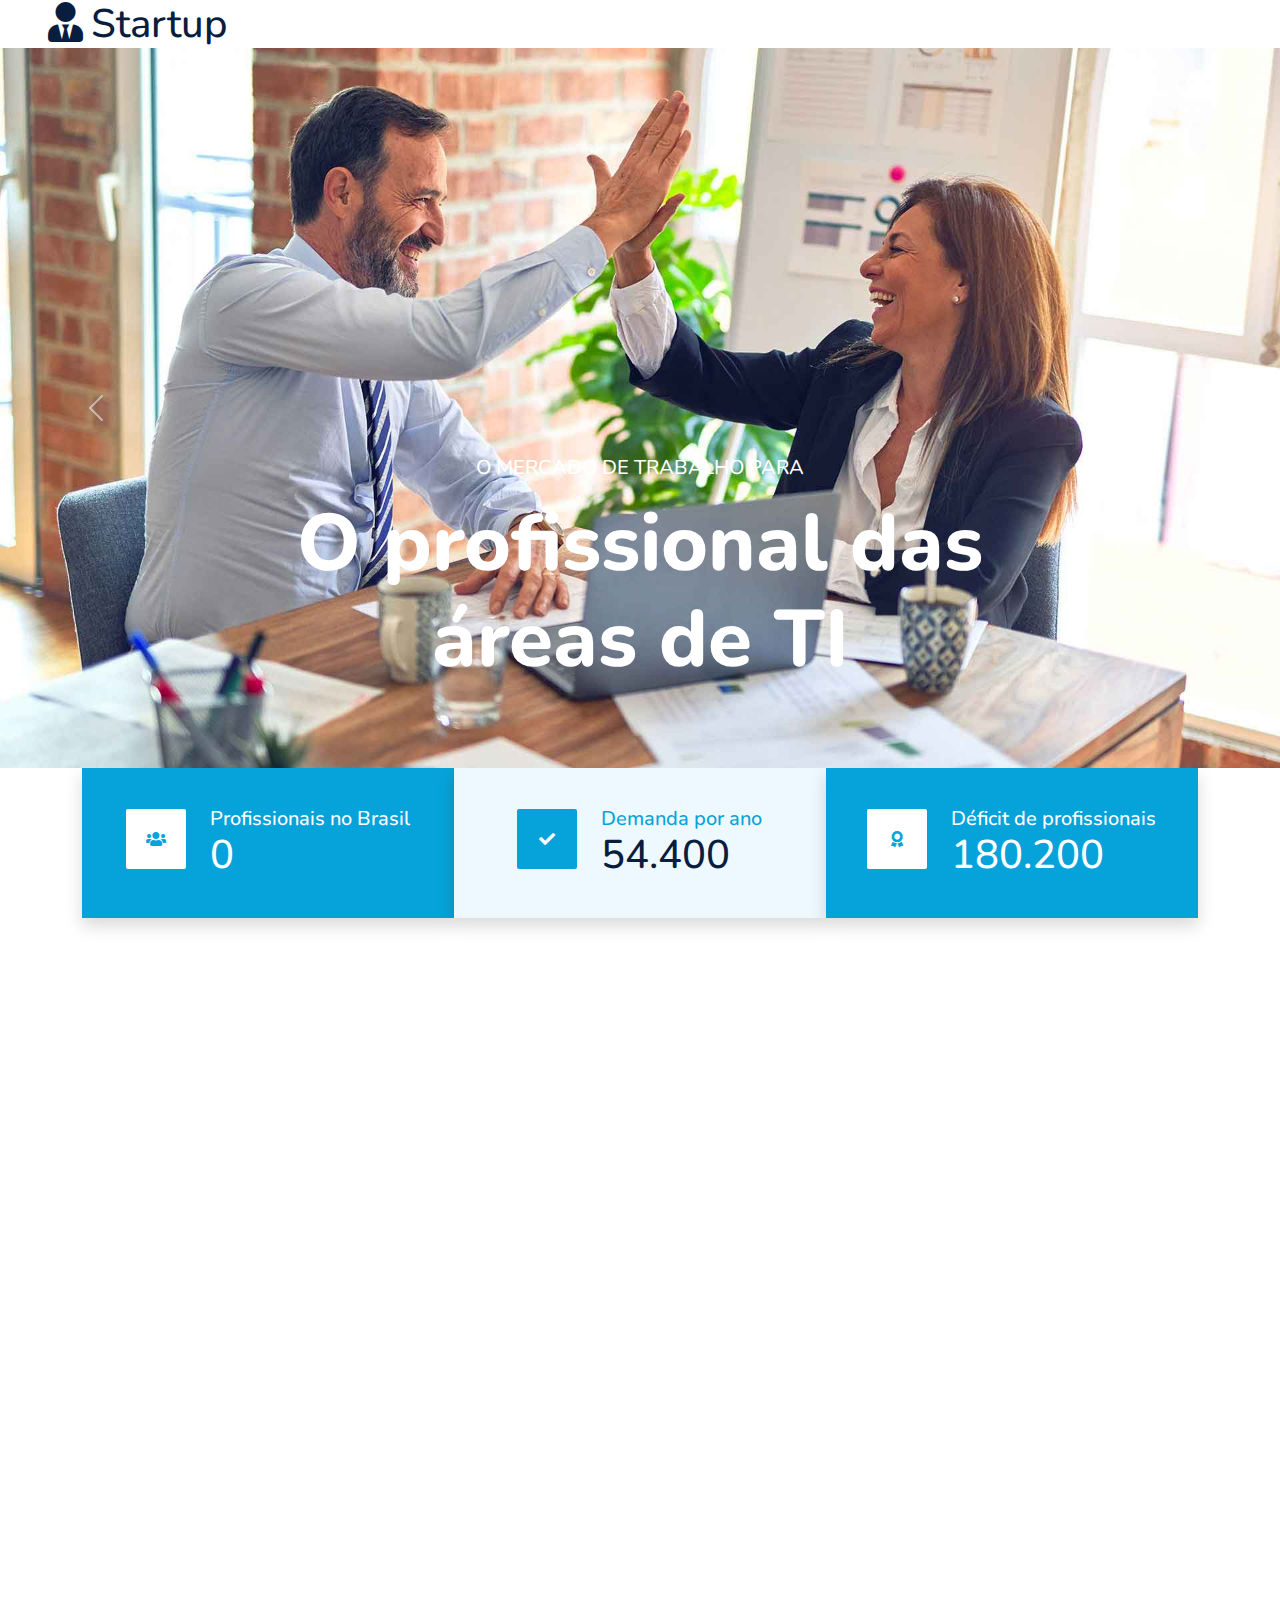
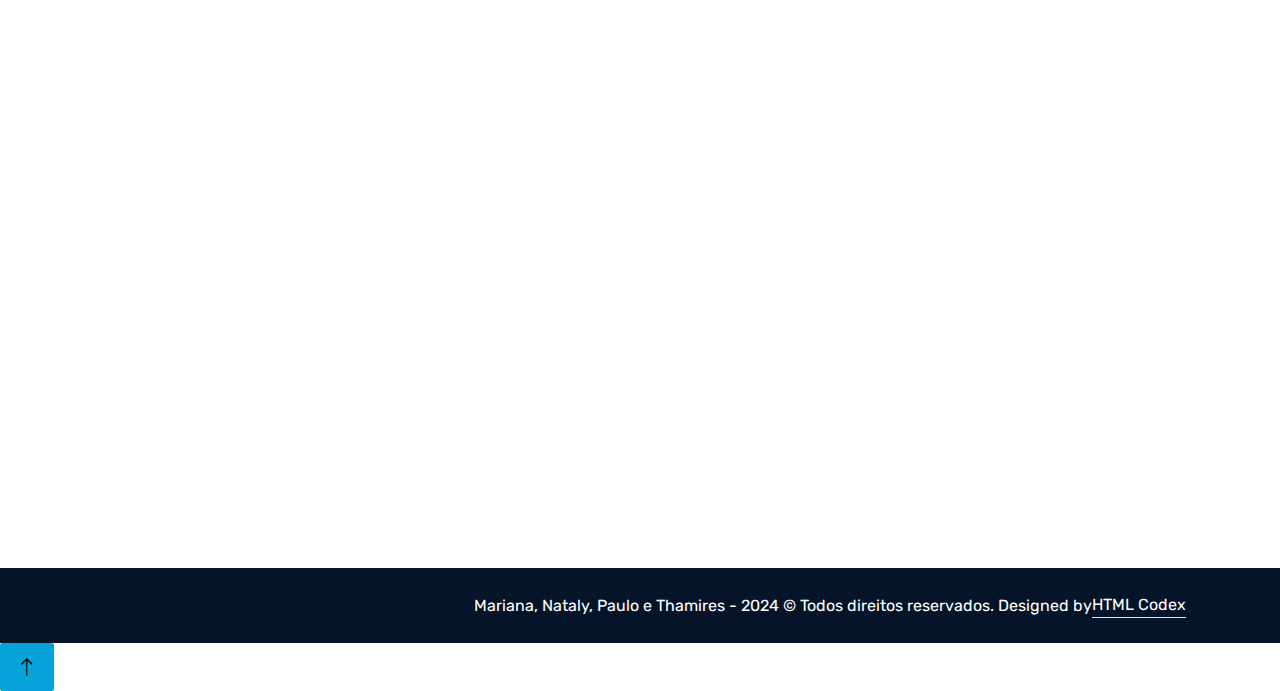
==== index.html @ 99ffc429 "tentativa 1" ====
<!DOCTYPE html>
<html lang="pt">

<head>
    <title>Profissional de TI</title>
    <meta charset="utf-8" />
    <meta name="viewport" content="width=device-width, inicial-scale=1" />
    <meta name="description"
          content="Saiba mais sobre o Profissional de TI, onde ele atua, salários e muito mais.">
    <meta name="keywords"
          content="Profissional, TI, áreas, salário, destaques">
    <meta name="author" content="Mariana, Nataly, Paulo e Thamires">

    <!-- Favicon -->
    <link href="img/favicon.ico" rel="icon">

    <!-- Google Web Fonts -->
    <link rel="preconnect" href="https://fonts.googleapis.com">
    <link rel="preconnect" href="https://fonts.gstatic.com" crossorigin>
    <link href="https://fonts.googleapis.com/css2?family=Nunito:wght@400;600;700;800&family=Rubik:wght@400;500;600;700&display=swap" rel="stylesheet">

    <!-- Icon Font Stylesheet -->
    <link href="https://cdnjs.cloudflare.com/ajax/libs/font-awesome/5.10.0/css/all.min.css" rel="stylesheet">
    <link href="https://cdn.jsdelivr.net/npm/bootstrap-icons@1.4.1/font/bootstrap-icons.css" rel="stylesheet">

    <!-- Libraries Stylesheet -->
    <link href="lib/owlcarousel/assets/owl.carousel.min.css" rel="stylesheet">
    <link href="lib/animate/animate.min.css" rel="stylesheet">

    <!-- Customized Bootstrap Stylesheet -->
    <link href="css/bootstrap.min.css" rel="stylesheet">

    <!-- Template Stylesheet -->
    <link href="css/style.css" rel="stylesheet">
</head>

<body>
    <!-- Spinner Start -->
    <div id="spinner" class="show bg-white position-fixed translate-middle w-100 vh-100 top-50 start-50 d-flex align-items-center justify-content-center">
        <div class="spinner"></div>
    </div>
    <!-- Spinner End -->


    <!-- Topbar Start
    <div class="container-fluid bg-dark px-5 d-none d-lg-block">
        <div class="row gx-0">
            <div class="col-lg-8 text-center text-lg-start mb-2 mb-lg-0">
                <div class="d-inline-flex align-items-center" style="height: 45px;">
                    <small class="me-3 text-light"><i class="fa fa-map-marker-alt me-2"></i>123 Street, New York, USA</small>
                    <small class="me-3 text-light"><i class="fa fa-phone-alt me-2"></i>+012 345 6789</small>
                    <small class="text-light"><i class="fa fa-envelope-open me-2"></i>info@example.com</small>
                </div>
            </div>
            <div class="col-lg-4 text-center text-lg-end">
                <div class="d-inline-flex align-items-center" style="height: 45px;">
                    <a class="btn btn-sm btn-outline-light btn-sm-square rounded-circle me-2" href=""><i class="fab fa-twitter fw-normal"></i></a>
                    <a class="btn btn-sm btn-outline-light btn-sm-square rounded-circle me-2" href=""><i class="fab fa-facebook-f fw-normal"></i></a>
                    <a class="btn btn-sm btn-outline-light btn-sm-square rounded-circle me-2" href=""><i class="fab fa-linkedin-in fw-normal"></i></a>
                    <a class="btn btn-sm btn-outline-light btn-sm-square rounded-circle me-2" href=""><i class="fab fa-instagram fw-normal"></i></a>
                    <a class="btn btn-sm btn-outline-light btn-sm-square rounded-circle" href=""><i class="fab fa-youtube fw-normal"></i></a>
                </div>
            </div>
        </div>
    </div>
    <!-- Topbar End -->


    <!-- Navbar & Carousel Start -->
    <div class="container-fluid position-relative p-0">
        <nav class="navbar navbar-expand-lg navbar-dark px-5 py-3 py-lg-0">
            <a href="index.html" class="navbar-brand p-0">
                <h1 class="m-0"><i class="fa fa-user-tie me-2"></i>Startup</h1>
            </a>
            <button class="navbar-toggler" type="button" data-bs-toggle="collapse" data-bs-target="#navbarCollapse">
                <span class="fa fa-bars"></span>
            </button>
            <div class="collapse navbar-collapse" id="navbarCollapse">
                <div class="navbar-nav ms-auto py-0">
                    <a href="index.html" class="nav-item nav-link active">Home</a>
                    <a href="about.html" class="nav-item nav-link">Sobre</a>
                    <a href="service.html" class="nav-item nav-link">Áreas</a>
                    <div class="nav-item dropdown">
                        <!--<a href="#" class="nav-link dropdown-toggle" data-bs-toggle="dropdown">Blog</a>
                        <div class="dropdown-menu m-0">
                            <a href="blog.html" class="dropdown-item">Blog Grid</a>
                            <a href="detail.html" class="dropdown-item">Blog Detail</a>
                        </div>-->
                    </div>
                    <div class="nav-item dropdown">
                        <a href="#" class="nav-link dropdown-toggle" data-bs-toggle="dropdown">Profissão</a>
                        <div class="dropdown-menu m-0">
                            <a href="price.html" class="dropdown-item">Salário</a>
                            <a href="testimonial.html" class="dropdown-item">Pessoas de Destaque</a>
                            <a href="feature.html" class="dropdown-item">Características</a>
                            <!--<a href="team.html" class="dropdown-item">Team Members</a>
                            <a href="quote.html" class="dropdown-item">Free Quote</a>-->
                        </div>
                    </div>
                    <a href="contact.html" class="nav-item nav-link">Contato</a>
                </div>
        </nav>
        <!--fim do igual-->

        <div id="header-carousel" class="carousel slide carousel-fade" data-bs-ride="carousel">
            <div class="carousel-inner">
                <div class="carousel-item active">
                    <img class="w-100" src="img/carousel-1.jpg" alt="Image">
                    <div class="carousel-caption d-flex flex-column align-items-center justify-content-center">
                        <div class="p-3" style="max-width: 900px;">
                            <h5 class="text-white text-uppercase mb-3 animated slideInDown"> O mercado de trabalho para</h5>
                            <h1 class="display-1 text-white mb-md-4 animated zoomIn">O profissional das áreas de TI</h1>
                            <!--<a href="quote.html" class="btn btn-primary py-md-3 px-md-5 me-3 animated slideInLeft">Free Quote</a>
                            <a href="" class="btn btn-outline-light py-md-3 px-md-5 animated slideInRight">Contact Us</a>-->
                        </div>
                    </div>
                </div>
                <!--fim do inicio-->
                <div class="carousel-item">
                    <img class="w-100" src="img/carousel-2.jpg" alt="Image">
                    <div class="carousel-caption d-flex flex-column align-items-center justify-content-center">
                        <div class="p-3" style="max-width: 900px;">
                            <h5 class="text-white text-uppercase mb-3 animated slideInDown"> O mercado de trabalho para</h5>
                            <h1 class="display-1 text-white mb-md-4 animated zoomIn">O profissional das áreas de TI</h1>
                            <!--<a href="quote.html" class="btn btn-primary py-md-3 px-md-5 me-3 animated slideInLeft">Free Quote</a>
                            <a href="" class="btn btn-outline-light py-md-3 px-md-5 animated slideInRight">Contact Us</a>-->
                        </div>
                    </div>
                </div>
            </div>
            <button class="carousel-control-prev" type="button" data-bs-target="#   header-carousel"
                data-bs-slide="prev">
                <span class="carousel-control-prev-icon" aria-hidden="true"></span>
                <span class="visually-hidden">Previous</span>
            </button>
            <button class="carousel-control-next" type="button" data-bs-target="#header-carousel"
                data-bs-slide="next">
                <span class="carousel-control-next-icon" aria-hidden="true"></span>
                <span class="visually-hidden">Nex</span>
            </button>
        </div>
    </div>
    <!-- Navbar & Carousel End -->


    <!-- Full Screen Search Start -->
    <div class="modal fade" id="searchModal" tabindex="-1">
        <div class="modal-dialog modal-fullscreen">
            <div class="modal-content" style="background: rgba(9, 30, 62, .7);">
                <div class="modal-header border-0">
                    <button type="button" class="btn bg-white btn-close" data-bs-dismiss="modal" aria-label="Close"></button>
                </div>
                <div class="modal-body d-flex align-items-center justify-content-center">
                    <div class="input-group" style="max-width: 600px;">
                        <input type="text" class="form-control bg-transparent border-primary p-3" placeholder="Type search keyword">
                        <button class="btn btn-primary px-4"><i class="bi bi-search"></i></button>
                    </div>
                </div>
            </div>
        </div>
    </div>
    <!-- Full Screen Search End -->


    <!-- Facts Start -->
    <div class="container-fluid facts py-5 pt-lg-0">
        <div class="container py-5 pt-lg-0">
            <div class="row gx-0">
                <div class="col-lg-4 wow zoomIn" data-wow-delay="0.1s">
                    <div class="bg-primary shadow d-flex align-items-center justify-content-center p-4" style="height: 150px;">
                        <div class="bg-white d-flex align-items-center justify-content-center rounded mb-2" style="width: 60px; height: 60px;">
                            <i class="fa fa-users text-primary"></i>
                        </div>
                        <div class="ps-4">
                            <h5 class="text-white mb-0">Profissionais no Brasil</h5>
                            <h1 class="text-white mb-0" data-toggle="counter-up">1.500.000</h1>
                        </div>          
                                        </div>
                </div> 
                <div class="col-lg-4 wow zoomIn" data-wow-delay="0.3s">
                    <div class="bg-light shadow d-flex align-items-center justify-content-center p-4" style="height: 150px;">
                        <div class="bg-primary d-flex align-items-center justify-content-center rounded mb-2" style="width: 60px; height: 60px;">
                            <i class="fa fa-check text-white"></i>
                        </div>
                        <div class="ps-4">
                            <h5 class="text-primary mb-0">Demanda por ano</h5>
                            <h1 class="mb-0" data-toggle="counter-up">160.000</h1>
                        </div>
                    </div>
                </div> 
                <div class="col-lg-4 wow zoomIn" data-wow-delay="0.6s">
                    <div class="bg-primary shadow d-flex align-items-center justify-content-center p-4" style="height: 150px;">
                        <div class="bg-white d-flex align-items-center justify-content-center rounded mb-2" style="width: 60px; height: 60px;">
                            <i class="fa fa-award text-primary"></i>
                        </div>
                        <div class="ps-4">
                            <h5 class="text-white mb-0">Déficit de profissionais</h5>
                            <h1 class="text-white mb-0" data-toggle="counter-up">530.000</h1>
                        </div>
                    </div>
                </div>
            </div>
        </div>
    </div>
    <!-- Facts Start -->


    <!-- About Start -->
    <div class="container-fluid py-5 wow fadeInUp" data-wow-delay="0.1s">
        <div class="container py-5">
            <div class="row g-5">
                <div class="col-lg-7">
                    <div class="section-title position-relative pb-3 mb-5">
                        <h5 class="fw-bold text-primary text-uppercase">Saiba mais sobre</h5>
                        <h1 class="mb-0">O profissicional de TI no mercado de trabalho</h1>
                    </div>
                    <p class="mb-4">Os profissionais de Tecnologia da Informação (TI) ocupam uma posição estratégica no mundo moderno. À medida que a sociedade se torna cada vez mais digital, a demanda por especialistas capazes de gerenciar, desenvolver e otimizar sistemas de informação continua a crescer. Este texto oferece uma visão abrangente sobre os aspectos fundamentais da profissão de TI, incluindo o mercado de trabalho, salários, áreas de atuação, formação necessária e perspectivas futuras.Com o avanço contínuo da automação, inteligência artificial e a chamada Indústria 4.0, o futuro da profissão de TI está profundamente ligado à inovação. Profissionais que atuam com tecnologias emergentes, como blockchain, robótica e realidade aumentada, estão preparados para liderar o mercado nos próximos anos. Por isso, Aqui, você encontrará informações atualizadas sobre as diversas oportunidades e desafios que este setor dinâmico oferece.</p>
                    <div class="row g-0 mb-3">
                        <div class="col-sm-6 wow zoomIn" data-wow-delay="0.2s">
                            <h5 class="mb-3"><i class="fa fa-check text-primary me-3"></i>MERCADO DE TI:<br> está em constante expansão, com alta demanda por profissionais qualificados. Explore aqui as principais tendências e oportunidades para quem deseja atuar na área.</h5>
                            <h5 class="mb-3"><i class="fa fa-check text-primary me-3"></i>AS ÁREAS DO TI:<br> Descubra as diversas áreas de atuação em TI e como elas influenciam os salários, com informações sobre as funções mais valorizadas e as oportunidades de crescimento.</h5>
                        </div>
                        <div class="col-sm-6 wow zoomIn" data-wow-delay="0.4s">
                            <h5 class="mb-3"><i class="fa fa-check text-primary me-3"></i>CARACTERÍSTICAS:<br> Ser um profissional de TI exige habilidades como resolução de problemas e aprendizado contínuo. Saiba quais competências são essenciais para se destacar no mercado.</h5>
                            <h5 class="mb-3"><i class="fa fa-check text-primary me-3"></i>PESSOAS DE DESTAQUE:<br> Conheça os líderes e inovadores da TI que estão moldando o futuro da tecnologia e inspire-se em suas histórias e contribuições.</h5>
                        </div>
                    </div><!--
                    <div class="d-flex align-items-center mb-4 wow fadeIn" data-wow-delay="0.6s">
                        <div class="bg-primary d-flex align-items-center justify-content-center rounded" style="width: 60px; height: 60px;">
                            <i class="fa fa-phone-alt text-white"></i>
                        </div>
                        <div class="ps-4">
                            <h5 class="mb-2">Call to ask any question</h5>
                            <h4 class="text-primary mb-0">+012 345 6789</h4>
                        </div>
                    </div>-->
                    <a href="about.html" class="btn btn-primary py-3 px-5 mt-3 wow zoomIn" data-wow-delay="0.9s">Leia mais</a>
                </div>
                <div class="col-lg-5" style="min-height: 500px;">
                    
                    <div class="position-relative h-100">
                        <img class="position-absolute w-100 h-100 rounded wow zoomIn" data-wow-delay="0.9s" src="img/about.jpg" style="object-fit: cover;">
                    </div>
                </div>
            </div>
        </div>
    </div>
    <!-- About End -->

<!--
     Features Start
    <div class="container-fluid py-5 wow fadeInUp" data-wow-delay="0.1s">
        <div class="container py-5">
            <div class="section-title text-center position-relative pb-3 mb-5 mx-auto" style="max-width: 600px;">
                <h5 class="fw-bold text-primary text-uppercase">Why Choose Us</h5>
                <h1 class="mb-0">We Are Here to Grow Your Business Exponentially</h1>
            </div>
            <div class="row g-5">
                <div class="col-lg-4">
                    <div class="row g-5">
                        <div class="col-12 wow zoomIn" data-wow-delay="0.2s">
                            <div class="bg-primary rounded d-flex align-items-center justify-content-center mb-3" style="width: 60px; height: 60px;">
                                <i class="fa fa-cubes text-white"></i>
                            </div>
                            <h4>Best In Industry</h4>
                            <p class="mb-0">Magna sea eos sit dolor, ipsum amet lorem diam dolor eos et diam dolor</p>
                        </div>
                        <div class="col-12 wow zoomIn" data-wow-delay="0.6s">
                            <div class="bg-primary rounded d-flex align-items-center justify-content-center mb-3" style="width: 60px; height: 60px;">
                                <i class="fa fa-award text-white"></i>
                            </div>
                            <h4>Award Winning</h4>
                            <p class="mb-0">Magna sea eos sit dolor, ipsum amet lorem diam dolor eos et diam dolor</p>
                        </div>
                    </div>
                </div>
                <div class="col-lg-4  wow zoomIn" data-wow-delay="0.9s" style="min-height: 350px;">
                    <div class="position-relative h-100">
                        <img class="position-absolute w-100 h-100 rounded wow zoomIn" data-wow-delay="0.1s" src="img/feature.jpg" style="object-fit: cover;">
                    </div>
                </div>
                <div class="col-lg-4">
                    <div class="row g-5">
                        <div class="col-12 wow zoomIn" data-wow-delay="0.4s">
                            <div class="bg-primary rounded d-flex align-items-center justify-content-center mb-3" style="width: 60px; height: 60px;">
                                <i class="fa fa-users-cog text-white"></i>
                            </div>
                            <h4>Professional Staff</h4>
                            <p class="mb-0">Magna sea eos sit dolor, ipsum amet lorem diam dolor eos et diam dolor</p>
                        </div>
                        <div class="col-12 wow zoomIn" data-wow-delay="0.8s">
                            <div class="bg-primary rounded d-flex align-items-center justify-content-center mb-3" style="width: 60px; height: 60px;">
                                <i class="fa fa-phone-alt text-white"></i>
                            </div>
                            <h4>24/7 Support</h4>
                            <p class="mb-0">Magna sea eos sit dolor, ipsum amet lorem diam dolor eos et diam dolor</p>
                        </div>
                    </div>
                </div>
            </div>
        </div>
    </div>
    <!-- Features Start 


    <!-- Service Start 
    <div class="container-fluid py-5 wow fadeInUp" data-wow-delay="0.1s">
        <div class="container py-5">
            <div class="section-title text-center position-relative pb-3 mb-5 mx-auto" style="max-width: 600px;">
                <h5 class="fw-bold text-primary text-uppercase">Our Services</h5>
                <h1 class="mb-0">Custom IT Solutions for Your Successful Business</h1>
            </div>
            <div class="row g-5">
                <div class="col-lg-4 col-md-6 wow zoomIn" data-wow-delay="0.3s">
                    <div class="service-item bg-light rounded d-flex flex-column align-items-center justify-content-center text-center">
                        <div class="service-icon">
                            <i class="fa fa-shield-alt text-white"></i>
                        </div>
                        <h4 class="mb-3">Cyber Security</h4>
                        <p class="m-0">Amet justo dolor lorem kasd amet magna sea stet eos vero lorem ipsum dolore sed</p>
                        <a class="btn btn-lg btn-primary rounded" href="">
                            <i class="bi bi-arrow-right"></i>
                        </a>
                    </div>
                </div>
                <div class="col-lg-4 col-md-6 wow zoomIn" data-wow-delay="0.6s">
                    <div class="service-item bg-light rounded d-flex flex-column align-items-center justify-content-center text-center">
                        <div class="service-icon">
                            <i class="fa fa-chart-pie text-white"></i>
                        </div>
                        <h4 class="mb-3">Data Analytics</h4>
                        <p class="m-0">Amet justo dolor lorem kasd amet magna sea stet eos vero lorem ipsum dolore sed</p>
                        <a class="btn btn-lg btn-primary rounded" href="">
                            <i class="bi bi-arrow-right"></i>
                        </a>
                    </div>
                </div>
                <div class="col-lg-4 col-md-6 wow zoomIn" data-wow-delay="0.9s">
                    <div class="service-item bg-light rounded d-flex flex-column align-items-center justify-content-center text-center">
                        <div class="service-icon">
                            <i class="fa fa-code text-white"></i>
                        </div>
                        <h4 class="mb-3">Web Development</h4>
                        <p class="m-0">Amet justo dolor lorem kasd amet magna sea stet eos vero lorem ipsum dolore sed</p>
                        <a class="btn btn-lg btn-primary rounded" href="">
                            <i class="bi bi-arrow-right"></i>
                        </a>
                    </div>
                </div>
                <div class="col-lg-4 col-md-6 wow zoomIn" data-wow-delay="0.3s">
                    <div class="service-item bg-light rounded d-flex flex-column align-items-center justify-content-center text-center">
                        <div class="service-icon">
                            <i class="fab fa-android text-white"></i>
                        </div>
                        <h4 class="mb-3">Apps Development</h4>
                        <p class="m-0">Amet justo dolor lorem kasd amet magna sea stet eos vero lorem ipsum dolore sed</p>
                        <a class="btn btn-lg btn-primary rounded" href="">
                            <i class="bi bi-arrow-right"></i>
                        </a>
                    </div>
                </div>
                <div class="col-lg-4 col-md-6 wow zoomIn" data-wow-delay="0.6s">
                    <div class="service-item bg-light rounded d-flex flex-column align-items-center justify-content-center text-center">
                        <div class="service-icon">
                            <i class="fa fa-search text-white"></i>
                        </div>
                        <h4 class="mb-3">SEO Optimization</h4>
                        <p class="m-0">Amet justo dolor lorem kasd amet magna sea stet eos vero lorem ipsum dolore sed</p>
                        <a class="btn btn-lg btn-primary rounded" href="">
                            <i class="bi bi-arrow-right"></i>
                        </a>
                    </div>
                </div>
                <div class="col-lg-4 col-md-6 wow zoomIn" data-wow-delay="0.9s">
                    <div class="position-relative bg-primary rounded h-100 d-flex flex-column align-items-center justify-content-center text-center p-5">
                        <h3 class="text-white mb-3">Call Us For Quote</h3>
                        <p class="text-white mb-3">Clita ipsum magna kasd rebum at ipsum amet dolor justo dolor est magna stet eirmod</p>
                        <h2 class="text-white mb-0">+012 345 6789</h2>
                    </div>
                </div>
            </div>
        </div>
    </div>
    <!-- Service End 


    <!-- Pricing Plan Start  
    <div class="container-fluid py-5 wow fadeInUp" data-wow-delay="0.1s">
        <div class="container py-5">
            <div class="section-title text-center position-relative pb-3 mb-5 mx-auto" style="max-width: 600px;">
                <h5 class="fw-bold text-primary text-uppercase">Pricing Plans</h5>
                <h1 class="mb-0">We are Offering Competitive Prices for Our Clients</h1>
            </div>
            <div class="row g-0">
                <div class="col-lg-4 wow slideInUp" data-wow-delay="0.6s">
                    <div class="bg-light rounded">
                        <div class="border-bottom py-4 px-5 mb-4">
                            <h4 class="text-primary mb-1">Basic Plan</h4>
                            <small class="text-uppercase">For Small Size Business</small>
                        </div>
                        <div class="p-5 pt-0">
                            <h1 class="display-5 mb-3">
                                <small class="align-top" style="font-size: 22px; line-height: 45px;">$</small>49.00<small
                                    class="align-bottom" style="font-size: 16px; line-height: 40px;">/ Month</small>
                            </h1>
                            <div class="d-flex justify-content-between mb-3"><span>HTML5 & CSS3</span><i class="fa fa-check text-primary pt-1"></i></div>
                            <div class="d-flex justify-content-between mb-3"><span>Bootstrap v5</span><i class="fa fa-check text-primary pt-1"></i></div>
                            <div class="d-flex justify-content-between mb-3"><span>Responsive Layout</span><i class="fa fa-times text-danger pt-1"></i></div>
                            <div class="d-flex justify-content-between mb-2"><span>Cross-browser Support</span><i class="fa fa-times text-danger pt-1"></i></div>
                            <a href="" class="btn btn-primary py-2 px-4 mt-4">Order Now</a>
                        </div>
                    </div>
                </div>
                <div class="col-lg-4 wow slideInUp" data-wow-delay="0.3s">
                    <div class="bg-white rounded shadow position-relative" style="z-index: 1;">
                        <div class="border-bottom py-4 px-5 mb-4">
                            <h4 class="text-primary mb-1">Standard Plan</h4>
                            <small class="text-uppercase">For Medium Size Business</small>
                        </div>
                        <div class="p-5 pt-0">
                            <h1 class="display-5 mb-3">
                                <small class="align-top" style="font-size: 22px; line-height: 45px;">$</small>99.00<small
                                    class="align-bottom" style="font-size: 16px; line-height: 40px;">/ Month</small>
                            </h1>
                            <div class="d-flex justify-content-between mb-3"><span>HTML5 & CSS3</span><i class="fa fa-check text-primary pt-1"></i></div>
                            <div class="d-flex justify-content-between mb-3"><span>Bootstrap v5</span><i class="fa fa-check text-primary pt-1"></i></div>
                            <div class="d-flex justify-content-between mb-3"><span>Responsive Layout</span><i class="fa fa-check text-primary pt-1"></i></div>
                            <div class="d-flex justify-content-between mb-2"><span>Cross-browser Support</span><i class="fa fa-times text-danger pt-1"></i></div>
                            <a href="" class="btn btn-primary py-2 px-4 mt-4">Order Now</a>
                        </div>
                    </div>
                </div>
                <div class="col-lg-4 wow slideInUp" data-wow-delay="0.9s">
                    <div class="bg-light rounded">
                        <div class="border-bottom py-4 px-5 mb-4">
                            <h4 class="text-primary mb-1">Advanced Plan</h4>
                            <small class="text-uppercase">For Large Size Business</small>
                        </div>
                        <div class="p-5 pt-0">
                            <h1 class="display-5 mb-3">
                                <small class="align-top" style="font-size: 22px; line-height: 45px;">$</small>149.00<small
                                    class="align-bottom" style="font-size: 16px; line-height: 40px;">/ Month</small>
                            </h1>
                            <div class="d-flex justify-content-between mb-3"><span>HTML5 & CSS3</span><i class="fa fa-check text-primary pt-1"></i></div>
                            <div class="d-flex justify-content-between mb-3"><span>Bootstrap v5</span><i class="fa fa-check text-primary pt-1"></i></div>
                            <div class="d-flex justify-content-between mb-3"><span>Responsive Layout</span><i class="fa fa-check text-primary pt-1"></i></div>
                            <div class="d-flex justify-content-between mb-2"><span>Cross-browser Support</span><i class="fa fa-check text-primary pt-1"></i></div>
                            <a href="" class="btn btn-primary py-2 px-4 mt-4">Order Now</a>
                        </div>
                    </div>
                </div>
            </div>
        </div>
    </div>
    <!-- Pricing Plan End 


    <!-- Quote Start 
    <div class="container-fluid py-5 wow fadeInUp" data-wow-delay="0.1s">
        <div class="container py-5">
            <div class="row g-5">
                <div class="col-lg-7">
                    <div class="section-title position-relative pb-3 mb-5">
                        <h5 class="fw-bold text-primary text-uppercase">Request A Quote</h5>
                        <h1 class="mb-0">Need A Free Quote? Please Feel Free to Contact Us</h1>
                    </div>
                    <div class="row gx-3">
                        <div class="col-sm-6 wow zoomIn" data-wow-delay="0.2s">
                            <h5 class="mb-4"><i class="fa fa-reply text-primary me-3"></i>Reply within 24 hours</h5>
                        </div>
                        <div class="col-sm-6 wow zoomIn" data-wow-delay="0.4s">
                            <h5 class="mb-4"><i class="fa fa-phone-alt text-primary me-3"></i>24 hrs telephone support</h5>
                        </div>
                    </div>
                    <p class="mb-4">Eirmod sed tempor lorem ut dolores. Aliquyam sit sadipscing kasd ipsum. Dolor ea et dolore et at sea ea at dolor, justo ipsum duo rebum sea invidunt voluptua. Eos vero eos vero ea et dolore eirmod et. Dolores diam duo invidunt lorem. Elitr ut dolores magna sit. Sea dolore sanctus sed et. Takimata takimata sanctus sed.</p>
                    <div class="d-flex align-items-center mt-2 wow zoomIn" data-wow-delay="0.6s">
                        <div class="bg-primary d-flex align-items-center justify-content-center rounded" style="width: 60px; height: 60px;">
                            <i class="fa fa-phone-alt text-white"></i>
                        </div>
                        <div class="ps-4">
                            <h5 class="mb-2">Call to ask any question</h5>
                            <h4 class="text-primary mb-0">+012 345 6789</h4>
                        </div>
                    </div>
                </div>
                <div class="col-lg-5">
                    <div class="bg-primary rounded h-100 d-flex align-items-center p-5 wow zoomIn" data-wow-delay="0.9s">
                        <form>
                            <div class="row g-3">
                                <div class="col-xl-12">
                                    <input type="text" class="form-control bg-light border-0" placeholder="Your Name" style="height: 55px;">
                                </div>
                                <div class="col-12">
                                    <input type="email" class="form-control bg-light border-0" placeholder="Your Email" style="height: 55px;">
                                </div>
                                <div class="col-12">
                                    <select class="form-select bg-light border-0" style="height: 55px;">
                                        <option selected>Select A Service</option>
                                        <option value="1">Service 1</option>
                                        <option value="2">Service 2</option>
                                        <option value="3">Service 3</option>
                                    </select>
                                </div>
                                <div class="col-12">
                                    <textarea class="form-control bg-light border-0" rows="3" placeholder="Message"></textarea>
                                </div>
                                <div class="col-12">
                                    <button class="btn btn-dark w-100 py-3" type="submit">Request A Quote</button>
                                </div>
                            </div>
                        </form>
                    </div>
                </div>
            </div>
        </div>
    </div>
    <!-- Quote End 


    <!-- Testimonial Start 
    <div class="container-fluid py-5 wow fadeInUp" data-wow-delay="0.1s">
        <div class="container py-5">
            <div class="section-title text-center position-relative pb-3 mb-4 mx-auto" style="max-width: 600px;">
                <h5 class="fw-bold text-primary text-uppercase">Testimonial</h5>
                <h1 class="mb-0">What Our Clients Say About Our Digital Services</h1>
            </div>
            <div class="owl-carousel testimonial-carousel wow fadeInUp" data-wow-delay="0.6s">
                <div class="testimonial-item bg-light my-4">
                    <div class="d-flex align-items-center border-bottom pt-5 pb-4 px-5">
                        <img class="img-fluid rounded" src="img/testimonial-1.jpg" style="width: 60px; height: 60px;" >
                        <div class="ps-4">
                            <h4 class="text-primary mb-1">Client Name</h4>
                            <small class="text-uppercase">Profession</small>
                        </div>
                    </div>
                    <div class="pt-4 pb-5 px-5">
                        Dolor et eos labore, stet justo sed est sed. Diam sed sed dolor stet amet eirmod eos labore diam
                    </div>
                </div>
                <div class="testimonial-item bg-light my-4">
                    <div class="d-flex align-items-center border-bottom pt-5 pb-4 px-5">
                        <img class="img-fluid rounded" src="img/testimonial-2.jpg" style="width: 60px; height: 60px;" >
                        <div class="ps-4">
                            <h4 class="text-primary mb-1">Client Name</h4>
                            <small class="text-uppercase">Profession</small>
                        </div>
                    </div>
                    <div class="pt-4 pb-5 px-5">
                        Dolor et eos labore, stet justo sed est sed. Diam sed sed dolor stet amet eirmod eos labore diam
                    </div>
                </div>
                <div class="testimonial-item bg-light my-4">
                    <div class="d-flex align-items-center border-bottom pt-5 pb-4 px-5">
                        <img class="img-fluid rounded" src="img/testimonial-3.jpg" style="width: 60px; height: 60px;" >
                        <div class="ps-4">
                            <h4 class="text-primary mb-1">Client Name</h4>
                            <small class="text-uppercase">Profession</small>
                        </div>
                    </div>
                    <div class="pt-4 pb-5 px-5">
                        Dolor et eos labore, stet justo sed est sed. Diam sed sed dolor stet amet eirmod eos labore diam
                    </div>
                </div>
                <div class="testimonial-item bg-light my-4">
                    <div class="d-flex align-items-center border-bottom pt-5 pb-4 px-5">
                        <img class="img-fluid rounded" src="img/testimonial-4.jpg" style="width: 60px; height: 60px;" >
                        <div class="ps-4">
                            <h4 class="text-primary mb-1">Client Name</h4>
                            <small class="text-uppercase">Profession</small>
                        </div>
                    </div>
                    <div class="pt-4 pb-5 px-5">
                        Dolor et eos labore, stet justo sed est sed. Diam sed sed dolor stet amet eirmod eos labore diam
                    </div>
                </div>
            </div>
        </div>
    </div>
    <!-- Testimonial End 


    <!-- Team Start 
    <div class="container-fluid py-5 wow fadeInUp" data-wow-delay="0.1s">
        <div class="container py-5">
            <div class="section-title text-center position-relative pb-3 mb-5 mx-auto" style="max-width: 600px;">
                <h5 class="fw-bold text-primary text-uppercase">Team Members</h5>
                <h1 class="mb-0">Professional Stuffs Ready to Help Your Business</h1>
            </div>
            <div class="row g-5">
                <div class="col-lg-4 wow slideInUp" data-wow-delay="0.3s">
                    <div class="team-item bg-light rounded overflow-hidden">
                        <div class="team-img position-relative overflow-hidden">
                            <img class="img-fluid w-100" src="img/team-1.jpg" alt="">
                            <div class="team-social">
                                <a class="btn btn-lg btn-primary btn-lg-square rounded" href=""><i class="fab fa-twitter fw-normal"></i></a>
                                <a class="btn btn-lg btn-primary btn-lg-square rounded" href=""><i class="fab fa-facebook-f fw-normal"></i></a>
                                <a class="btn btn-lg btn-primary btn-lg-square rounded" href=""><i class="fab fa-instagram fw-normal"></i></a>
                                <a class="btn btn-lg btn-primary btn-lg-square rounded" href=""><i class="fab fa-linkedin-in fw-normal"></i></a>
                            </div>
                        </div>
                        <div class="text-center py-4">
                            <h4 class="text-primary">Full Name</h4>
                            <p class="text-uppercase m-0">Designation</p>
                        </div>
                    </div>
                </div>
                <div class="col-lg-4 wow slideInUp" data-wow-delay="0.6s">
                    <div class="team-item bg-light rounded overflow-hidden">
                        <div class="team-img position-relative overflow-hidden">
                            <img class="img-fluid w-100" src="img/team-2.jpg" alt="">
                            <div class="team-social">
                                <a class="btn btn-lg btn-primary btn-lg-square rounded" href=""><i class="fab fa-twitter fw-normal"></i></a>
                                <a class="btn btn-lg btn-primary btn-lg-square rounded" href=""><i class="fab fa-facebook-f fw-normal"></i></a>
                                <a class="btn btn-lg btn-primary btn-lg-square rounded" href=""><i class="fab fa-instagram fw-normal"></i></a>
                                <a class="btn btn-lg btn-primary btn-lg-square rounded" href=""><i class="fab fa-linkedin-in fw-normal"></i></a>
                            </div>
                        </div>
                        <div class="text-center py-4">
                            <h4 class="text-primary">Full Name</h4>
                            <p class="text-uppercase m-0">Designation</p>
                        </div>
                    </div>
                </div>
                <div class="col-lg-4 wow slideInUp" data-wow-delay="0.9s">
                    <div class="team-item bg-light rounded overflow-hidden">
                        <div class="team-img position-relative overflow-hidden">
                            <img class="img-fluid w-100" src="img/team-3.jpg" alt="">
                            <div class="team-social">
                                <a class="btn btn-lg btn-primary btn-lg-square rounded" href=""><i class="fab fa-twitter fw-normal"></i></a>
                                <a class="btn btn-lg btn-primary btn-lg-square rounded" href=""><i class="fab fa-facebook-f fw-normal"></i></a>
                                <a class="btn btn-lg btn-primary btn-lg-square rounded" href=""><i class="fab fa-instagram fw-normal"></i></a>
                                <a class="btn btn-lg btn-primary btn-lg-square rounded" href=""><i class="fab fa-linkedin-in fw-normal"></i></a>
                            </div>
                        </div>
                        <div class="text-center py-4">
                            <h4 class="text-primary">Full Name</h4>
                            <p class="text-uppercase m-0">Designation</p>
                        </div>
                    </div>
                </div>
            </div>
        </div>
    </div>
    <!-- Team End -->


    <!-- Blog Start 
    <div class="container-fluid py-5 wow fadeInUp" data-wow-delay="0.1s">
        <div class="container py-5">
            <div class="section-title text-center position-relative pb-3 mb-5 mx-auto" style="max-width: 600px;">
                <h5 class="fw-bold text-primary text-uppercase">Latest Blog</h5>
                <h1 class="mb-0">Read The Latest Articles from Our Blog Post</h1>
            </div>
            <div class="row g-5">
                <div class="col-lg-4 wow slideInUp" data-wow-delay="0.3s">
                    <div class="blog-item bg-light rounded overflow-hidden">
                        <div class="blog-img position-relative overflow-hidden">
                            <img class="img-fluid" src="img/blog-1.jpg" alt="">
                            <a class="position-absolute top-0 start-0 bg-primary text-white rounded-end mt-5 py-2 px-4" href="">Web Design</a>
                        </div>
                        <div class="p-4">
                            <div class="d-flex mb-3">
                                <small class="me-3"><i class="far fa-user text-primary me-2"></i>John Doe</small>
                                <small><i class="far fa-calendar-alt text-primary me-2"></i>01 Jan, 2045</small>
                            </div>
                            <h4 class="mb-3">How to build a website</h4>
                            <p>Dolor et eos labore stet justo sed est sed sed sed dolor stet amet</p>
                            <a class="text-uppercase" href="">Read More <i class="bi bi-arrow-right"></i></a>
                        </div>
                    </div>
                </div>
                <div class="col-lg-4 wow slideInUp" data-wow-delay="0.6s">
                    <div class="blog-item bg-light rounded overflow-hidden">
                        <div class="blog-img position-relative overflow-hidden">
                            <img class="img-fluid" src="img/blog-2.jpg" alt="">
                            <a class="position-absolute top-0 start-0 bg-primary text-white rounded-end mt-5 py-2 px-4" href="">Web Design</a>
                        </div>
                        <div class="p-4">
                            <div class="d-flex mb-3">
                                <small class="me-3"><i class="far fa-user text-primary me-2"></i>John Doe</small>
                                <small><i class="far fa-calendar-alt text-primary me-2"></i>01 Jan, 2045</small>
                            </div>
                            <h4 class="mb-3">How to build a website</h4>
                            <p>Dolor et eos labore stet justo sed est sed sed sed dolor stet amet</p>
                            <a class="text-uppercase" href="">Read More <i class="bi bi-arrow-right"></i></a>
                        </div>
                    </div>
                </div>
                <div class="col-lg-4 wow slideInUp" data-wow-delay="0.9s">
                    <div class="blog-item bg-light rounded overflow-hidden">
                        <div class="blog-img position-relative overflow-hidden">
                            <img class="img-fluid" src="img/blog-3.jpg" alt="">
                            <a class="position-absolute top-0 start-0 bg-primary text-white rounded-end mt-5 py-2 px-4" href="">Web Design</a>
                        </div>
                        <div class="p-4">
                            <div class="d-flex mb-3">
                                <small class="me-3"><i class="far fa-user text-primary me-2"></i>John Doe</small>
                                <small><i class="far fa-calendar-alt text-primary me-2"></i>01 Jan, 2045</small>
                            </div>
                            <h4 class="mb-3">How to build a website</h4>
                            <p>Dolor et eos labore stet justo sed est sed sed sed dolor stet amet</p>
                            <a class="text-uppercase" href="">Read More <i class="bi bi-arrow-right"></i></a>
                        </div>
                    </div>
                </div>
            </div>
        </div>
    </div>
     Blog Start -->


    <!-- Vendor Start 
    <div class="container-fluid py-5 wow fadeInUp" data-wow-delay="0.1s">
        <div class="container py-5 mb-5">
            <div class="bg-white">
                <div class="owl-carousel vendor-carousel">
                    <img src="img/vendor-1.jpg" alt="">
                    <img src="img/vendor-2.jpg" alt="">
                    <img src="img/vendor-3.jpg" alt="">
                    <img src="img/vendor-4.jpg" alt="">
                    <img src="img/vendor-5.jpg" alt="">
                    <img src="img/vendor-6.jpg" alt="">
                    <img src="img/vendor-7.jpg" alt="">
                    <img src="img/vendor-8.jpg" alt="">
                    <img src="img/vendor-9.jpg" alt="">
                </div>
            </div>
        </div>
    </div>
    <!-- Vendor End 
    

    <!-- Footer Start -
    <div class="container-fluid bg-dark text-light mt-5 wow fadeInUp" data-wow-delay="0.1s">
        <div class="container">
            <div class="row gx-5">
                <div class="col-lg-4 col-md-6 footer-about">
                    <div class="d-flex flex-column align-items-center justify-content-center text-center h-100 bg-primary p-4">
                        <a href="index.html" class="navbar-brand">
                            <h1 class="m-0 text-white"><i class="fa fa-user-tie me-2"></i>Startup</h1>
                        </a>
                        <p class="mt-3 mb-4">Lorem diam sit erat dolor elitr et, diam lorem justo amet clita stet eos sit. Elitr dolor duo lorem, elitr clita ipsum sea. Diam amet erat lorem stet eos. Diam amet et kasd eos duo.</p>
                        <form action="">
                            <div class="input-group">
                                <input type="text" class="form-control border-white p-3" placeholder="Your Email">
                                <button class="btn btn-dark">Sign Up</button>
                            </div>
                        </form>
                    </div>
                </div>
                <div class="col-lg-8 col-md-6">
                    <div class="row gx-5">
                        <div class="col-lg-4 col-md-12 pt-5 mb-5">
                            <div class="section-title section-title-sm position-relative pb-3 mb-4">
                                <h3 class="text-light mb-0">Get In Touch</h3>
                            </div>
                            <div class="d-flex mb-2">
                                <i class="bi bi-geo-alt text-primary me-2"></i>
                                <p class="mb-0">123 Street, New York, USA</p>
                            </div>
                            <div class="d-flex mb-2">
                                <i class="bi bi-envelope-open text-primary me-2"></i>
                                <p class="mb-0">info@example.com</p>
                            </div>
                            <div class="d-flex mb-2">
                                <i class="bi bi-telephone text-primary me-2"></i>
                                <p class="mb-0">+012 345 67890</p>
                            </div>
                            <div class="d-flex mt-4">
                                <a class="btn btn-primary btn-square me-2" href="#"><i class="fab fa-twitter fw-normal"></i></a>
                                <a class="btn btn-primary btn-square me-2" href="#"><i class="fab fa-facebook-f fw-normal"></i></a>
                                <a class="btn btn-primary btn-square me-2" href="#"><i class="fab fa-linkedin-in fw-normal"></i></a>
                                <a class="btn btn-primary btn-square" href="#"><i class="fab fa-instagram fw-normal"></i></a>
                            </div>
                        </div>
                        <div class="col-lg-4 col-md-12 pt-0 pt-lg-5 mb-5">
                            <div class="section-title section-title-sm position-relative pb-3 mb-4">
                                <h3 class="text-light mb-0">Quick Links</h3>
                            </div>
                            <div class="link-animated d-flex flex-column justify-content-start">
                                <a class="text-light mb-2" href="#"><i class="bi bi-arrow-right text-primary me-2"></i>Home</a>
                                <a class="text-light mb-2" href="#"><i class="bi bi-arrow-right text-primary me-2"></i>About Us</a>
                                <a class="text-light mb-2" href="#"><i class="bi bi-arrow-right text-primary me-2"></i>Our Services</a>
                                <a class="text-light mb-2" href="#"><i class="bi bi-arrow-right text-primary me-2"></i>Meet The Team</a>
                                <a class="text-light mb-2" href="#"><i class="bi bi-arrow-right text-primary me-2"></i>Latest Blog</a>
                                <a class="text-light" href="#"><i class="bi bi-arrow-right text-primary me-2"></i>Contact Us</a>
                            </div>
                        </div>
                        <div class="col-lg-4 col-md-12 pt-0 pt-lg-5 mb-5">
                            <div class="section-title section-title-sm position-relative pb-3 mb-4">
                                <h3 class="text-light mb-0">Popular Links</h3>
                            </div>
                            <div class="link-animated d-flex flex-column justify-content-start">
                                <a class="text-light mb-2" href="#"><i class="bi bi-arrow-right text-primary me-2"></i>Home</a>
                                <a class="text-light mb-2" href="#"><i class="bi bi-arrow-right text-primary me-2"></i>About Us</a>
                                <a class="text-light mb-2" href="#"><i class="bi bi-arrow-right text-primary me-2"></i>Our Services</a>
                                <a class="text-light mb-2" href="#"><i class="bi bi-arrow-right text-primary me-2"></i>Meet The Team</a>
                                <a class="text-light mb-2" href="#"><i class="bi bi-arrow-right text-primary me-2"></i>Latest Blog</a>
                                <a class="text-light" href="#"><i class="bi bi-arrow-right text-primary me-2"></i>Contact Us</a>
                            </div>
                        </div>
                    </div>
                </div>
            </div>
        </div>
    </div> -->
    <div class="container-fluid text-white" style="background: #061429;">
        <div class="container text-center">
            <div class="row justify-content-end">
                <div class="col-lg-8 col-md-6">
                    <div class="d-flex align-items-center justify-content-center" style="height: 75px;">
                        Mariana, Nataly, Paulo e Thamires - 2024 &copy; Todos direitos reservados. 
						
						<!--/*** This template is free as long as you keep the footer author’s credit link/attribution link/backlink. If you'd like to use the template without the footer author’s credit link/attribution link/backlink, you can purchase the Credit Removal License from "https://htmlcodex.com/credit-removal". Thank you for your support. ***/-->
						Designed by <a class="text-white border-bottom" href="https://htmlcodex.com">HTML Codex</a></p>
                    </div>
                </div>
            </div>
        </div>
    </div>
    <!-- Footer End -->


    <!-- Back to Top -->
    <a href="#" class="btn btn-lg btn-primary btn-lg-square rounded back-to-top"><i class="bi bi-arrow-up"></i></a>


    <!-- JavaScript Libraries -->
    <script src="https://code.jquery.com/jquery-3.4.1.min.js"></script>
    <script src="https://cdn.jsdelivr.net/npm/bootstrap@5.0.0/dist/js/bootstrap.bundle.min.js"></script>
    <script src="lib/wow/wow.min.js"></script>
    <script src="lib/easing/easing.min.js"></script>
    <script src="lib/waypoints/waypoints.min.js"></script>
    <script src="lib/counterup/counterup.min.js"></script>
    <script src="lib/owlcarousel/owl.carousel.min.js"></script>

    <!-- Template Javascript -->
    <script src="js/main.js"></script>
</body>

</html>
---- css/style.css ----
/********** Template CSS **********/
:root {
    --primary: #06A3DA;
    --secondary: #34AD54;
    --light: #EEF9FF;
    --dark: #091E3E;
}


/*Text area*/

textarea{
    resize: none;
}

/*** Spinner **
.spinner {
    width: 40px;
    height: 40px;
    background: var(--primary);
    margin: 100px auto;
    -webkit-animation: sk-rotateplane 1.2s infinite ease-in-out;
    animation: sk-rotateplane 1.2s infinite ease-in-out;
}

@-webkit-keyframes sk-rotateplane {
    0% {
        -webkit-transform: perspective(120px)
    }
    50% {
        -webkit-transform: perspective(120px) rotateY(180deg)
    }
    100% {
        -webkit-transform: perspective(120px) rotateY(180deg) rotateX(180deg)
    }
}

@keyframes sk-rotateplane {
    0% {
        transform: perspective(120px) rotateX(0deg) rotateY(0deg);
        -webkit-transform: perspective(120px) rotateX(0deg) rotateY(0deg)
    }
    50% {
        transform: perspective(120px) rotateX(-180.1deg) rotateY(0deg);
        -webkit-transform: perspective(120px) rotateX(-180.1deg) rotateY(0deg)
    }
    100% {
        transform: perspective(120px) rotateX(-180deg) rotateY(-179.9deg);
        -webkit-transform: perspective(120px) rotateX(-180deg) rotateY(-179.9deg);
    }
}
*/
#spinner {
    opacity: 0;
    visibility: hidden;
    transition: opacity .5s ease-out, visibility 0s linear .5s;
    z-index: 99999;
}

#spinner.show {
    transition: opacity .5s ease-out, visibility 0s linear 0s;
    visibility: visible;
    opacity: 1;
}


/*** Heading **
h1,
h2,
.fw-bold {
    font-weight: 800 !important;
}

h3,
h4,
.fw-semi-bold {
    font-weight: 700 !important;
}

h5,
h6,
.fw-medium {
    font-weight: 600 !important;
}


/*** Button **
.btn {
    font-family: 'Nunito', sans-serif;
    font-weight: 600;
    transition: .5s;
}

.btn-primary,
.btn-secondary {
    color: #FFFFFF;
    box-shadow: inset 0 0 0 50px transparent;
}

.btn-primary:hover {
    box-shadow: inset 0 0 0 0 var(--primary);
}

.btn-secondary:hover {
    box-shadow: inset 0 0 0 0 var(--secondary);
}

.btn-square {
    width: 36px;
    height: 36px;
}

.btn-sm-square {
    width: 30px;
    height: 30px;
}

.btn-lg-square {
    width: 48px;
    height: 48px;
}

.btn-square,
.btn-sm-square,
.btn-lg-square {
    padding-left: 0;
    padding-right: 0;
    text-align: center;
}


/*** Navbar ***
.navbar-dark .navbar-nav .nav-link {
    font-family: 'Nunito', sans-serif;
    position: relative;
    margin-left: 25px;
    padding: 35px 0;
    color: #FFFFFF;
    font-size: 18px;
    font-weight: 600;
    outline: none;
    transition: .5s;
}

.sticky-top.navbar-dark .navbar-nav .nav-link {
    padding: 20px 0;
    color: var(--dark);
}

.navbar-dark .navbar-nav .nav-link:hover,
.navbar-dark .navbar-nav .nav-link.active {
    color: var(--primary);
}

.navbar-dark .navbar-brand h1 {
    color: #FFFFFF;
}

.navbar-dark .navbar-toggler {
    color: var(--primary) !important;
    border-color: var(--primary) !important;
}

@media (max-width: 991.98px) {
    .sticky-top.navbar-dark {
        position: relative;
        background: #FFFFFF;
    }

    .navbar-dark .navbar-nav .nav-link,
    .navbar-dark .navbar-nav .nav-link.show,
    .sticky-top.navbar-dark .navbar-nav .nav-link {
        padding: 10px 0;
        color: var(--dark);
    }

    .navbar-dark .navbar-brand h1 {
        color: var(--primary);
    }
}

@media (min-width: 992px) {
    .navbar-dark {
        position: absolute;
        width: 100%;
        top: 0;
        left: 0;
        border-bottom: 1px solid rgba(256, 256, 256, .1);
        z-index: 999;
    }
    
    .sticky-top.navbar-dark {
        position: fixed;
        background: #FFFFFF;
    }

    .navbar-dark .navbar-nav .nav-link::before {
        position: absolute;
        content: "";
        width: 0;
        height: 2px;
        bottom: -1px;
        left: 50%;
        background: var(--primary);
        transition: .5s;
    }

    .navbar-dark .navbar-nav .nav-link:hover::before,
    .navbar-dark .navbar-nav .nav-link.active::before {
        width: 100%;
        left: 0;
    }

    .navbar-dark .navbar-nav .nav-link.nav-contact::before {
        display: none;
    }

    .sticky-top.navbar-dark .navbar-brand h1 {
        color: var(--primary);
    }
}


/*** Carousel ***
.carousel-caption {
    top: 0;
    left: 0;
    right: 0;
    bottom: 0;
    background: rgba(9, 30, 62, .7);
    z-index: 1;
}

@media (max-width: 576px) {
    .carousel-caption h5 {
        font-size: 14px;
        font-weight: 500 !important;
    }

    .carousel-caption h1 {
        font-size: 30px;
        font-weight: 600 !important;
    }
}

.carousel-control-prev,
.carousel-control-next {
    width: 10%;
}

.carousel-control-prev-icon,
.carousel-control-next-icon {
    width: 3rem;
    height: 3rem;
}

/*** Section Title ***
.section-title::before {
    position: absolute;
    content: "";
    width: 150px;
    height: 5px;
    left: 0;
    bottom: 0;
    background: var(--primary);
    border-radius: 2px;
}

.section-title.text-center::before {
    left: 50%;
    margin-left: -75px;
}

.section-title.section-title-sm::before {
    width: 90px;
    height: 3px;
}

.section-title::after {
    position: absolute;
    content: "";
    width: 6px;
    height: 5px;
    bottom: 0px;
    background: #FFFFFF;
    -webkit-animation: section-title-run 5s infinite linear;
    animation: section-title-run 5s infinite linear;
}

.section-title.section-title-sm::after {
    width: 4px;
    height: 3px;
}

.section-title.text-center::after {
    -webkit-animation: section-title-run-center 5s infinite linear;
    animation: section-title-run-center 5s infinite linear;
}

.section-title.section-title-sm::after {
    -webkit-animation: section-title-run-sm 5s infinite linear;
    animation: section-title-run-sm 5s infinite linear;
}

@-webkit-keyframes section-title-run {
    0% {left: 0; } 50% { left : 145px; } 100% { left: 0; }
}

@-webkit-keyframes section-title-run-center {
    0% { left: 50%; margin-left: -75px; } 50% { left : 50%; margin-left: 45px; } 100% { left: 50%; margin-left: -75px; }
}

@-webkit-keyframes section-title-run-sm {
    0% {left: 0; } 50% { left : 85px; } 100% { left: 0; }
}


/*** Service ***
.service-item {
    position: relative;
    height: 300px;
    padding: 0 30px;
    transition: .5s;
}

.service-item .service-icon {
    margin-bottom: 30px;
    width: 60px;
    height: 60px;
    display: flex;
    align-items: center;
    justify-content: center;
    background: var(--primary);
    border-radius: 2px;
    transform: rotate(-45deg);
}

.service-item .service-icon i {
    transform: rotate(45deg);
}

.service-item a.btn {
    position: absolute;
    width: 60px;
    bottom: -48px;
    left: 50%;
    margin-left: -30px;
    opacity: 0;
}

.service-item:hover a.btn {
    bottom: -24px;
    opacity: 1;
}


/*** Testimonial ***
.testimonial-carousel .owl-dots {
    margin-top: 15px;
    display: flex;
    align-items: flex-end;
    justify-content: center;
}

.testimonial-carousel .owl-dot {
    position: relative;
    display: inline-block;
    margin: 0 5px;
    width: 15px;
    height: 15px;
    background: #DDDDDD;
    border-radius: 2px;
    transition: .5s;
}

.testimonial-carousel .owl-dot.active {
    width: 30px;
    background: var(--primary);
}

.testimonial-carousel .owl-item.center {
    position: relative;
    z-index: 1;
}

.testimonial-carousel .owl-item .testimonial-item {
    transition: .5s;
}

.testimonial-carousel .owl-item.center .testimonial-item {
    background: #FFFFFF !important;
    box-shadow: 0 0 30px #DDDDDD;
}


/*** Team ***
.team-item {
    transition: .5s;
}

.team-social {
    position: absolute;
    width: 100%;
    height: 100%;
    top: 0;
    left: 0;
    display: flex;
    align-items: center;
    justify-content: center;
    transition: .5s;
}

.team-social a.btn {
    position: relative;
    margin: 0 3px;
    margin-top: 100px;
    opacity: 0;
}

.team-item:hover {
    box-shadow: 0 0 30px #DDDDDD;
}

.team-item:hover .team-social {
    background: rgba(9, 30, 62, .7);
}

.team-item:hover .team-social a.btn:first-child {
    opacity: 1;
    margin-top: 0;
    transition: .3s 0s;
}

.team-item:hover .team-social a.btn:nth-child(2) {
    opacity: 1;
    margin-top: 0;
    transition: .3s .05s;
}

.team-item:hover .team-social a.btn:nth-child(3) {
    opacity: 1;
    margin-top: 0;
    transition: .3s .1s;
}

.team-item:hover .team-social a.btn:nth-child(4) {
    opacity: 1;
    margin-top: 0;
    transition: .3s .15s;
}

.team-item .team-img img,
.blog-item .blog-img img  {
    transition: .5s;
}

.team-item:hover .team-img img,
.blog-item:hover .blog-img img {
    transform: scale(1.15);
}


/*** Miscellaneous ***
@media (min-width: 991.98px) {
    .facts {
        position: relative;
        margin-top: -75px;
        z-index: 1;
    }
}

.back-to-top {
    position: fixed;
    display: none;
    right: 45px;
    bottom: 45px;
    z-index: 99;
}

.bg-header {
    background: linear-gradient(rgba(9, 30, 62, .7), rgba(9, 30, 62, .7)), url(../img/carousel-1.jpg) center center no-repeat;
    background-size: cover;
}

.link-animated a {
    transition: .5s;
}

.link-animated a:hover {
    padding-left: 10px;
}

@media (min-width: 767.98px) {
    .footer-about {
        margin-bottom: -75px;
    }
}*/
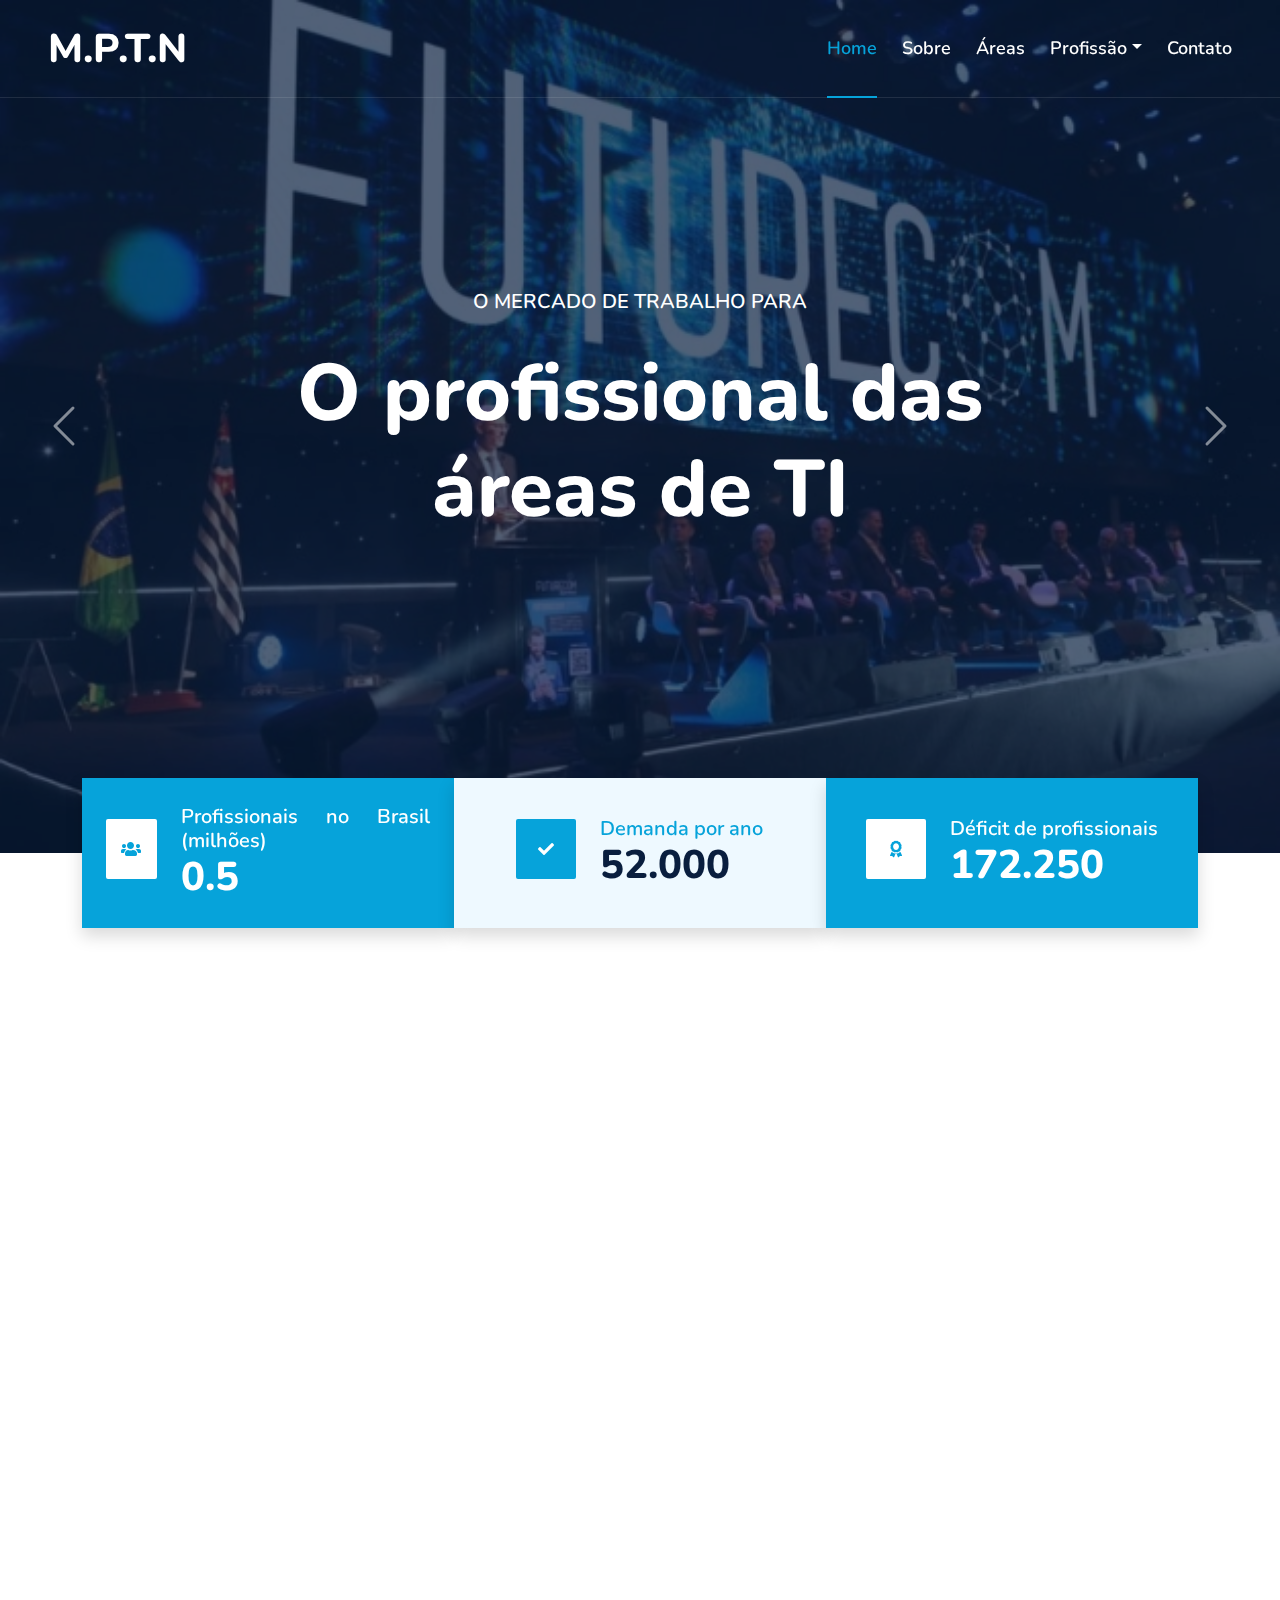
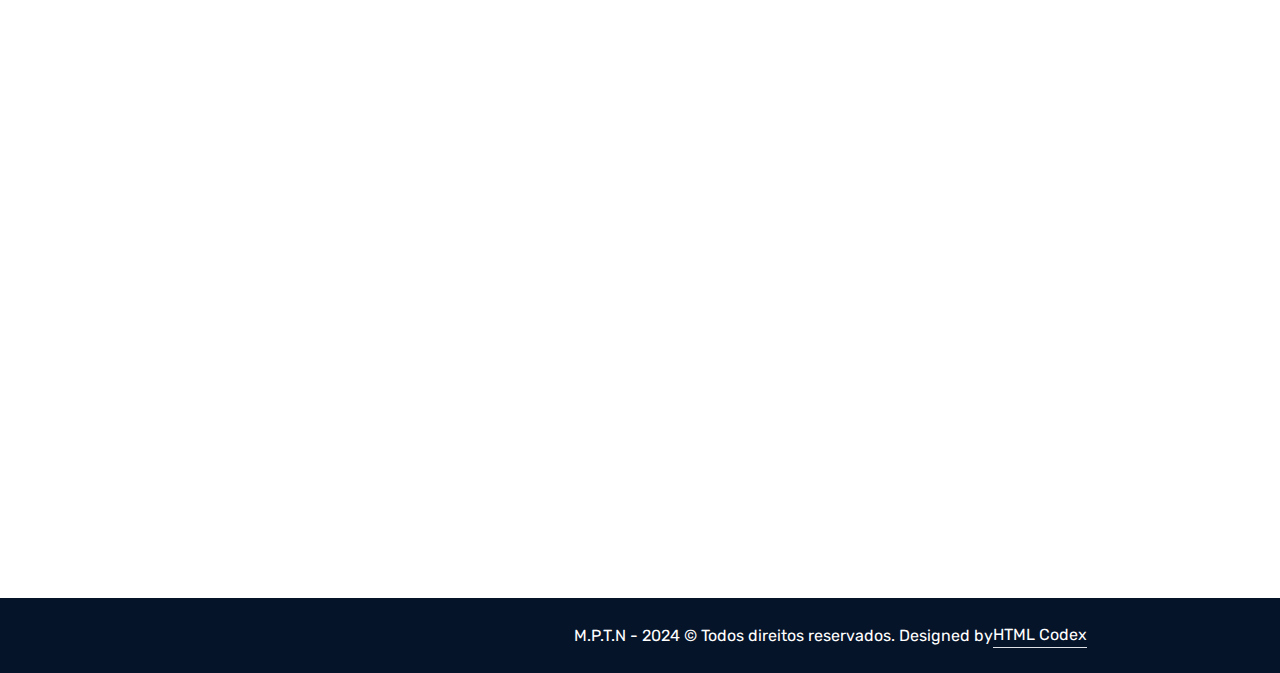
==== commit 441eb8d2: "TENTATIVA 3" ====
--- a/index.html
+++ b/index.html
@@ -10,6 +10,8 @@
     <meta name="keywords"
           content="Profissional, TI, áreas, salário, destaques">
     <meta name="author" content="Mariana, Nataly, Paulo e Thamires">
+    
+    <link rel="icon" type="image/jpg" href="img/a.jpg">
 
     <!-- Favicon -->
     <link href="img/favicon.ico" rel="icon">
@@ -70,7 +72,7 @@
     <div class="container-fluid position-relative p-0">
         <nav class="navbar navbar-expand-lg navbar-dark px-5 py-3 py-lg-0">
             <a href="index.html" class="navbar-brand p-0">
-                <h1 class="m-0"><i class="fa fa-user-tie me-2"></i>Startup</h1>
+                <h1 class="m-0">M.P.T.N</h1>
             </a>
             <button class="navbar-toggler" type="button" data-bs-toggle="collapse" data-bs-target="#navbarCollapse">
                 <span class="fa fa-bars"></span>
@@ -91,7 +93,7 @@
                         <a href="#" class="nav-link dropdown-toggle" data-bs-toggle="dropdown">Profissão</a>
                         <div class="dropdown-menu m-0">
                             <a href="price.html" class="dropdown-item">Salário</a>
-                            <a href="testimonial.html" class="dropdown-item">Pessoas de Destaque</a>
+                            <a href="testimonial.html" class="dropdown-item">Destaques</a>
                             <a href="feature.html" class="dropdown-item">Características</a>
                             <!--<a href="team.html" class="dropdown-item">Team Members</a>
                             <a href="quote.html" class="dropdown-item">Free Quote</a>-->
@@ -172,8 +174,8 @@
                             <i class="fa fa-users text-primary"></i>
                         </div>
                         <div class="ps-4">
-                            <h5 class="text-white mb-0">Profissionais no Brasil</h5>
-                            <h1 class="text-white mb-0" data-toggle="counter-up">1.500.000</h1>
+                            <h5 class="text-white mb-0">Profissionais no Brasil (milhões)</h5>
+                            <h1 class="text-white mb-0" data-toggle="counter-up">1.5</h1>
                         </div>          
                                         </div>
                 </div> 
@@ -216,14 +218,14 @@
                     </div>
                     <p class="mb-4">Os profissionais de Tecnologia da Informação (TI) ocupam uma posição estratégica no mundo moderno. À medida que a sociedade se torna cada vez mais digital, a demanda por especialistas capazes de gerenciar, desenvolver e otimizar sistemas de informação continua a crescer. Este texto oferece uma visão abrangente sobre os aspectos fundamentais da profissão de TI, incluindo o mercado de trabalho, salários, áreas de atuação, formação necessária e perspectivas futuras.Com o avanço contínuo da automação, inteligência artificial e a chamada Indústria 4.0, o futuro da profissão de TI está profundamente ligado à inovação. Profissionais que atuam com tecnologias emergentes, como blockchain, robótica e realidade aumentada, estão preparados para liderar o mercado nos próximos anos. Por isso, Aqui, você encontrará informações atualizadas sobre as diversas oportunidades e desafios que este setor dinâmico oferece.</p>
                     <div class="row g-0 mb-3">
-                        <div class="col-sm-6 wow zoomIn" data-wow-delay="0.2s">
-                            <h5 class="mb-3"><i class="fa fa-check text-primary me-3"></i>MERCADO DE TI:<br> está em constante expansão, com alta demanda por profissionais qualificados. Explore aqui as principais tendências e oportunidades para quem deseja atuar na área.</h5>
-                            <h5 class="mb-3"><i class="fa fa-check text-primary me-3"></i>AS ÁREAS DO TI:<br> Descubra as diversas áreas de atuação em TI e como elas influenciam os salários, com informações sobre as funções mais valorizadas e as oportunidades de crescimento.</h5>
-                        </div>
-                        <div class="col-sm-6 wow zoomIn" data-wow-delay="0.4s">
-                            <h5 class="mb-3"><i class="fa fa-check text-primary me-3"></i>CARACTERÍSTICAS:<br> Ser um profissional de TI exige habilidades como resolução de problemas e aprendizado contínuo. Saiba quais competências são essenciais para se destacar no mercado.</h5>
-                            <h5 class="mb-3"><i class="fa fa-check text-primary me-3"></i>PESSOAS DE DESTAQUE:<br> Conheça os líderes e inovadores da TI que estão moldando o futuro da tecnologia e inspire-se em suas histórias e contribuições.</h5>
-                        </div>
+                            <div class="col-sm-6 wow zoomIn" data-wow-delay="0.2s">
+                                    <h6 class="mb-3"><i class="fa fa-check text-primary me-3"></i>MERCADO DE TI:<br> está em constante expansão, com alta demanda por profissionais qualificados. Explore aqui as principais tendências e oportunidades para quem deseja atuar na área.</h6>
+                                    <h6 class="mb-3"><i class="fa fa-check text-primary me-3"></i>AS ÁREAS DO TI:<br> Descubra as diversas áreas de atuação em TI e como elas influenciam os salários, com informações sobre as funções mais valorizadas e as oportunidades de crescimento.</h6>
+                            </div>
+                            <div class="col-sm-6 wow zoomIn" data-wow-delay="0.4s">
+                                <h6 class="mb-3"><i class="fa fa-check text-primary me-3"></i>CARACTERÍSTICAS:<br> Ser um profissional de TI exige habilidades como resolução de problemas e aprendizado contínuo. Saiba quais competências são essenciais para se destacar no mercado.</h6>
+                                <h6 class="mb-3"><i class="fa fa-check text-primary me-3"></i>PESSOAS DE DESTAQUE:<br> Conheça os líderes e inovadores da TI que estão moldando o futuro da tecnologia e inspire-se em suas histórias e contribuições.</h6>
+                        </div>   
                     </div><!--
                     <div class="d-flex align-items-center mb-4 wow fadeIn" data-wow-delay="0.6s">
                         <div class="bg-primary d-flex align-items-center justify-content-center rounded" style="width: 60px; height: 60px;">
@@ -809,7 +811,7 @@
             <div class="row justify-content-end">
                 <div class="col-lg-8 col-md-6">
                     <div class="d-flex align-items-center justify-content-center" style="height: 75px;">
-                        Mariana, Nataly, Paulo e Thamires - 2024 &copy; Todos direitos reservados. 
+                        M.P.T.N - 2024 &copy; Todos direitos reservados. 
 						
 						<!--/*** This template is free as long as you keep the footer author’s credit link/attribution link/backlink. If you'd like to use the template without the footer author’s credit link/attribution link/backlink, you can purchase the Credit Removal License from "https://htmlcodex.com/credit-removal". Thank you for your support. ***/-->
 						Designed by <a class="text-white border-bottom" href="https://htmlcodex.com">HTML Codex</a></p>
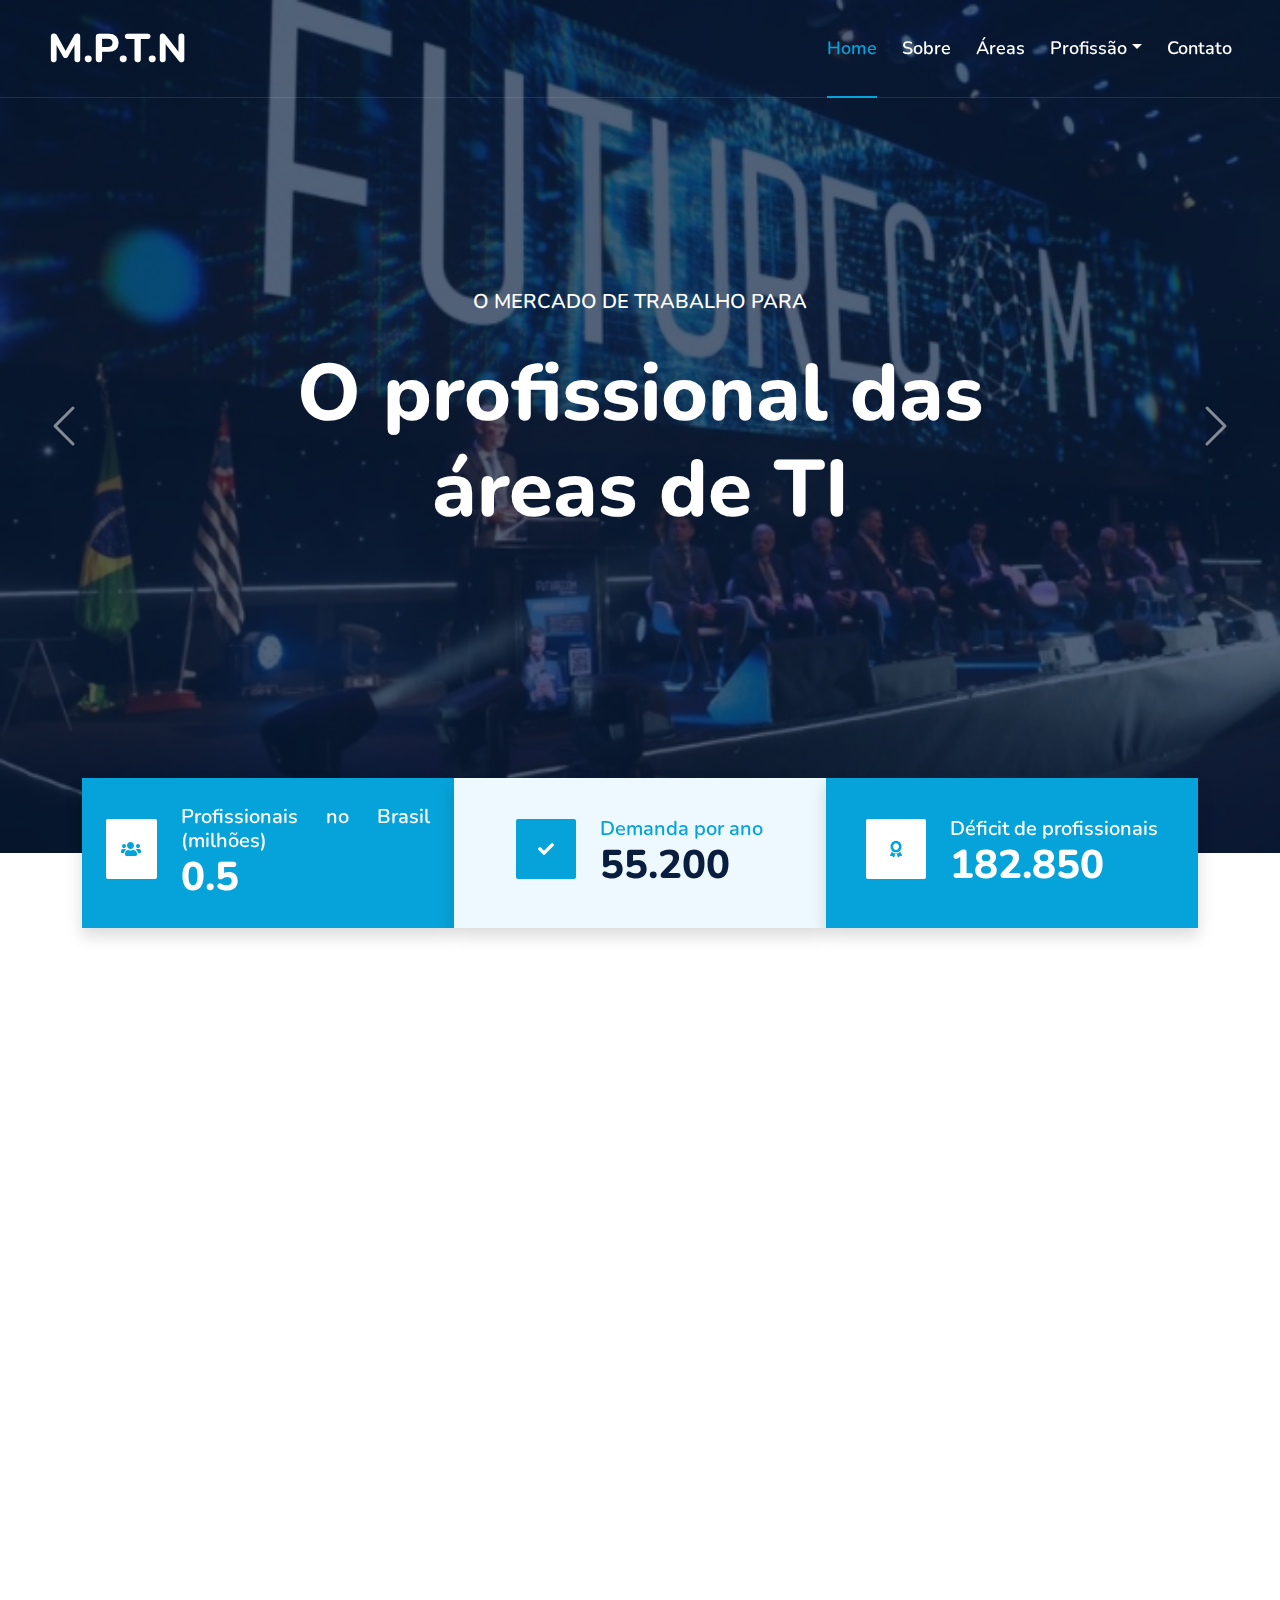
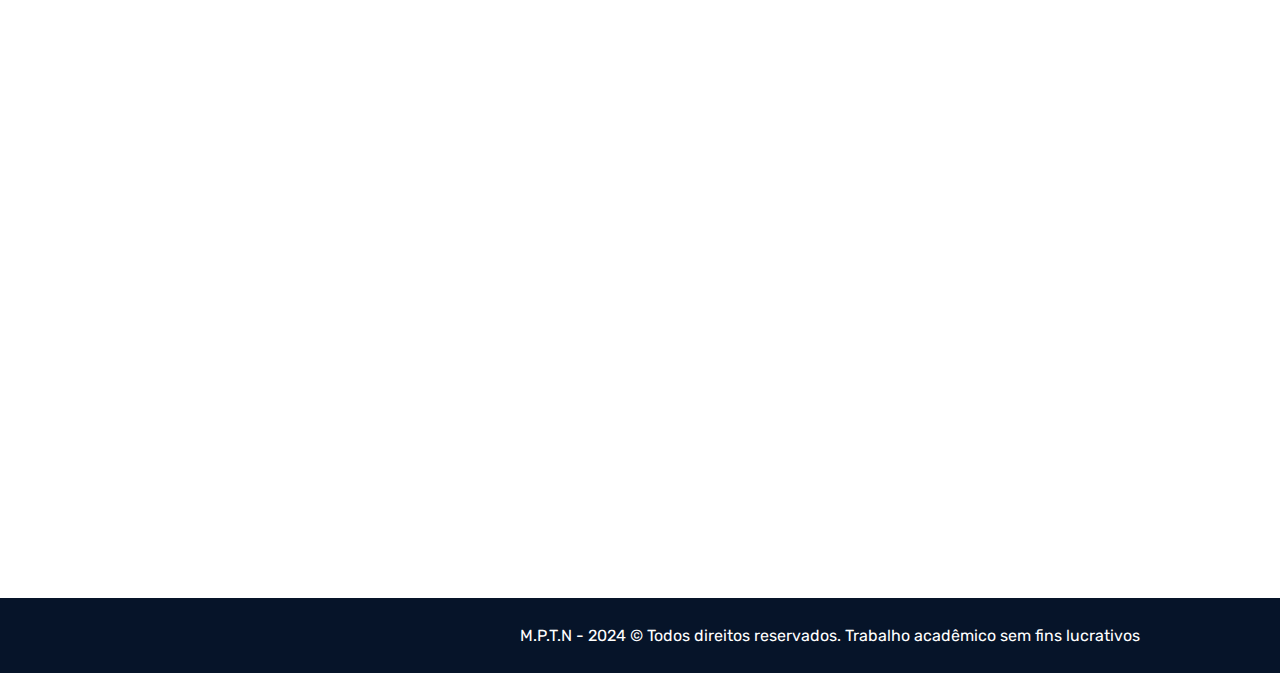
==== commit 6bd66f1e: "TENTATIVA 6" ====
--- a/index.html
+++ b/index.html
@@ -814,7 +814,7 @@
                         M.P.T.N - 2024 &copy; Todos direitos reservados. 
 						
 						<!--/*** This template is free as long as you keep the footer author’s credit link/attribution link/backlink. If you'd like to use the template without the footer author’s credit link/attribution link/backlink, you can purchase the Credit Removal License from "https://htmlcodex.com/credit-removal". Thank you for your support. ***/-->
-						Designed by <a class="text-white border-bottom" href="https://htmlcodex.com">HTML Codex</a></p>
+                        Trabalho acadêmico sem fins lucrativos</p>
                     </div>
                 </div>
             </div>
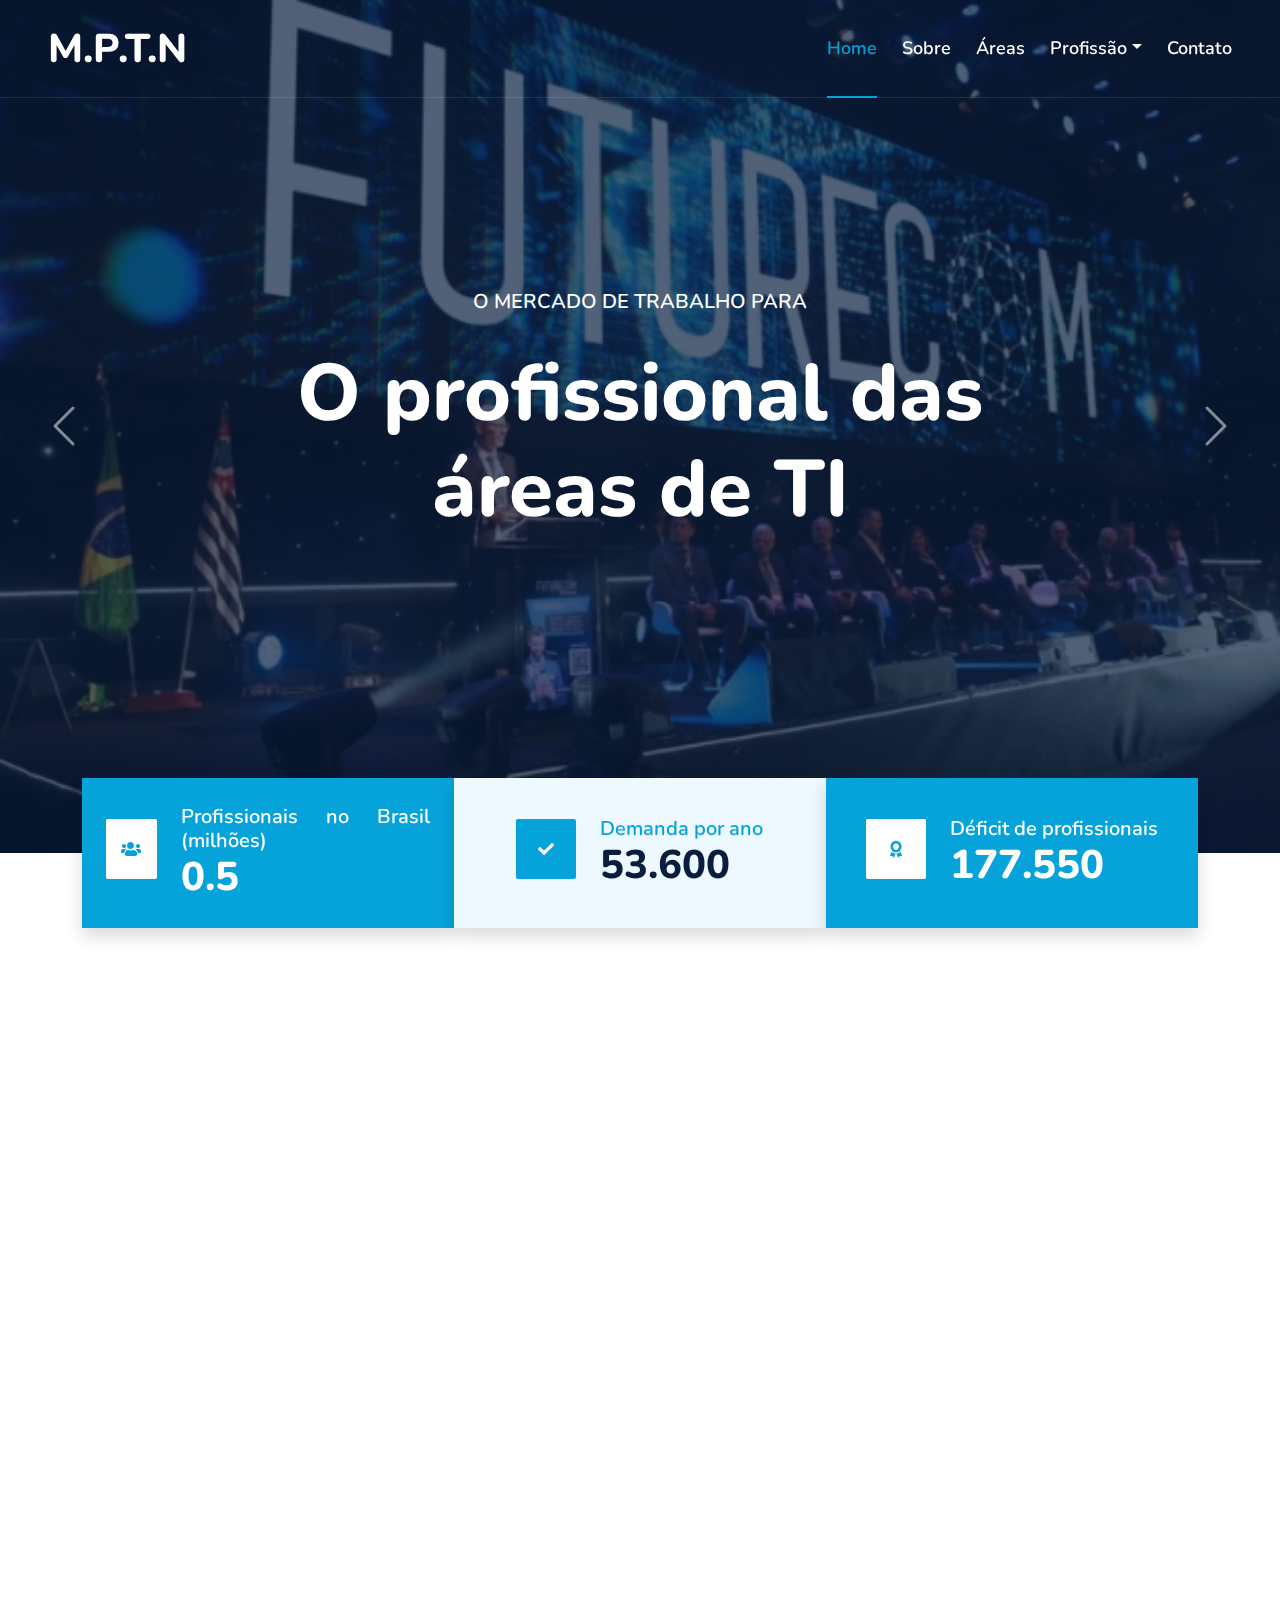
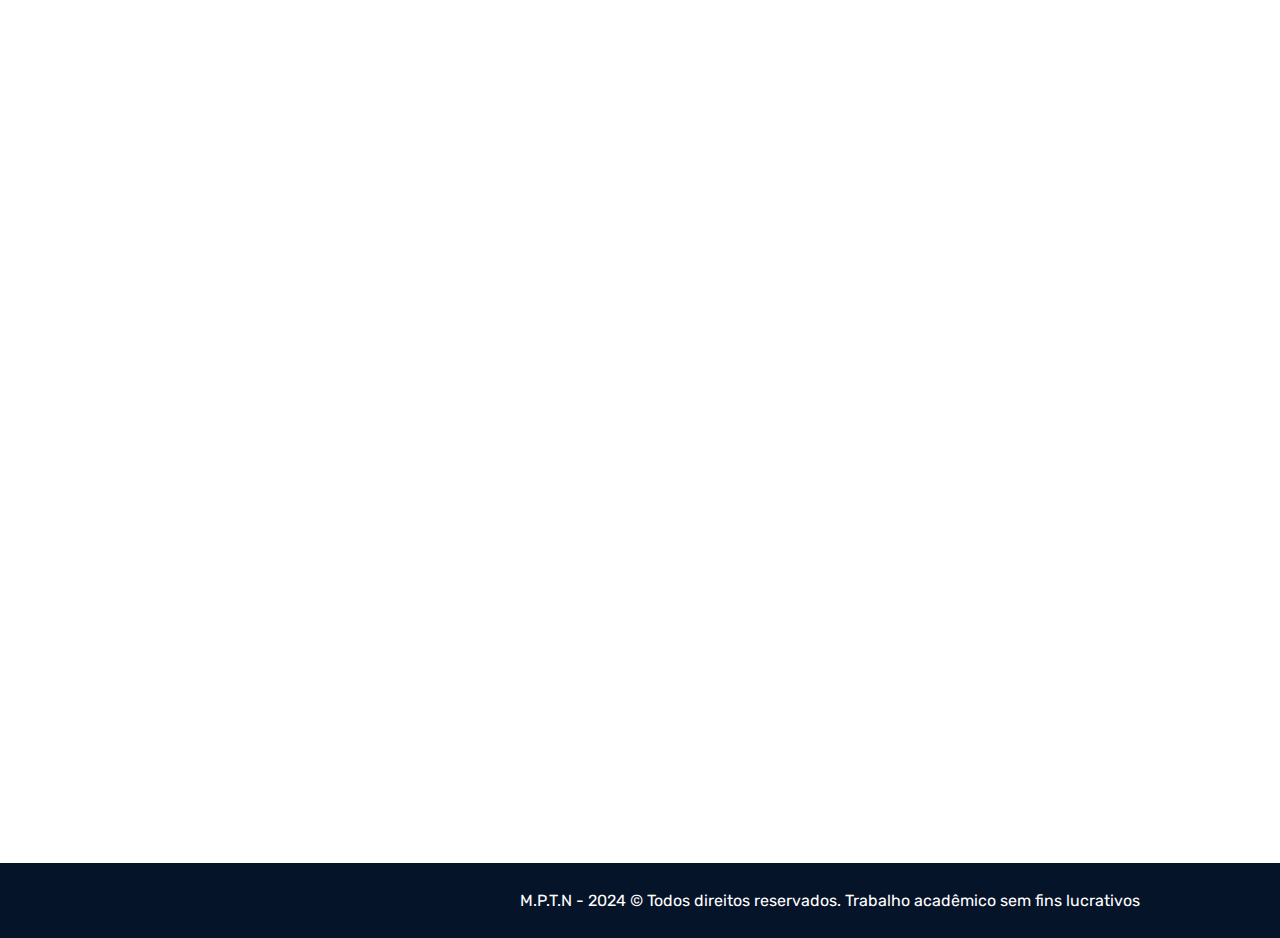
==== commit f045b33d: "TENTATIVAAA 11" ====
--- a/index.html
+++ b/index.html
@@ -214,7 +214,7 @@
                 <div class="col-lg-7">
                     <div class="section-title position-relative pb-3 mb-5">
                         <h5 class="fw-bold text-primary text-uppercase">Saiba mais sobre</h5>
-                        <h1 class="mb-0">O profissicional de TI no mercado de trabalho</h1>
+                        <h1 class="mb-0">O profissional de TI no mercado de trabalho</h1>
                     </div>
                     <p class="mb-4">Os profissionais de Tecnologia da Informação (TI) ocupam uma posição estratégica no mundo moderno. À medida que a sociedade se torna cada vez mais digital, a demanda por especialistas capazes de gerenciar, desenvolver e otimizar sistemas de informação continua a crescer. Este texto oferece uma visão abrangente sobre os aspectos fundamentais da profissão de TI, incluindo o mercado de trabalho, salários, áreas de atuação, formação necessária e perspectivas futuras.Com o avanço contínuo da automação, inteligência artificial e a chamada Indústria 4.0, o futuro da profissão de TI está profundamente ligado à inovação. Profissionais que atuam com tecnologias emergentes, como blockchain, robótica e realidade aumentada, estão preparados para liderar o mercado nos próximos anos. Por isso, Aqui, você encontrará informações atualizadas sobre as diversas oportunidades e desafios que este setor dinâmico oferece.</p>
                     <div class="row g-0 mb-3">
